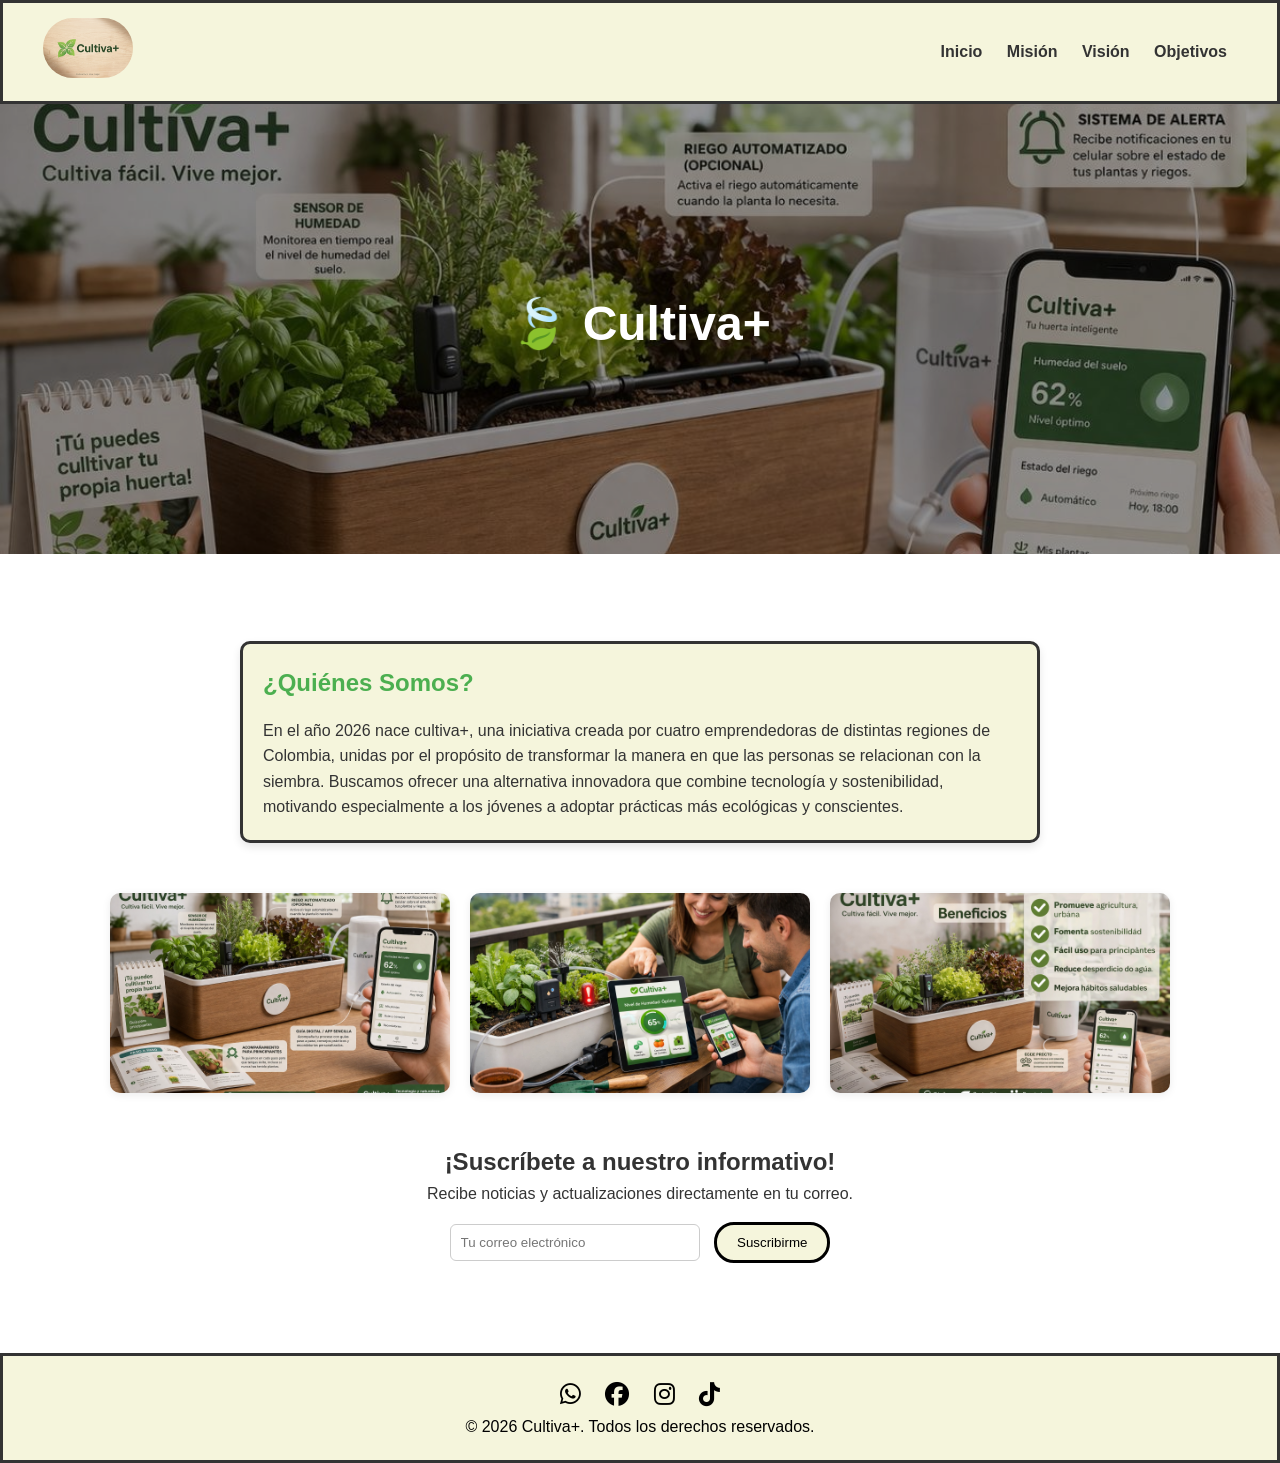
==== index.html @ 0cbb9d2d "Add files via upload" ====
<!DOCTYPE html>
<html lang="es">
  <head>
    <meta charset="UTF-8">
    <meta name="viewport" content="width=device-width, initial-scale=1.0">
    <title>Cultiva+</title>
    <meta name="description"
      content="Cultiva+: Cultiva+ es una iniciativa colombiana liderada por cuatro emprendedoras que busca transformar la relación con la siembra mediante la tecnología y la sostenibilidad.
       Su objetivo principal es motivar a los jóvenes a adoptar hábitos ecológicos y conscientes a través de la innovación agrícola.">
    <link rel="shortcut icon" href="img/logo.png" type="image/x-icon">
    <link rel="stylesheet" href="css/index.css">
    <link rel="stylesheet" href="css/indexResponsive.css">
    <link rel="stylesheet"
      href="https://cdnjs.cloudflare.com/ajax/libs/font-awesome/6.7.2/css/all.min.css">
  </head>

  <body>

    <!-- HEADER -->
<header class="header">

  <div class="logo">
    <img src="img/logo.png" alt="Cultiva+">
  </div>

  <!-- BOTÓN HAMBURGUESA -->
  <!-- <input type="checkbox" id="menu_bar">
  <label for="menu_bar" class="menu-icon">☰</label> -->

  <!-- MENÚ -->
  <nav class="menu">
    <a href="index.html">Inicio</a>
    <a href="mision.html">Misión</a>
    <a href="vision.html">Visión</a>
    <a href="objetivos.html">Objetivos</a>
  </nav>

</header>

    <!-- HERO -->
    <section class="hero">
      <img src="img/4.jpg" alt="Cultiva+">
      <div class="hero-text">
        <h1>🍃 Cultiva+</h1>
        <!-- <p>Natural, saludable y sostenible. ¡Disfruta lo mejor del yogurt
          artesanal!</p> -->
        <!-- <a href="#suscripcion" class="btn">Quiero Suscribirme</a> -->
      </div>
    </section>

    <!-- SECCIONES -->
    <main>
      <section id="quienes-somos" class="card">
        <h2>¿Quiénes Somos?</h2>
        <p>En el año 2026 nace cultiva+, una iniciativa creada por cuatro emprendedoras de distintas regiones de Colombia, 
          unidas por el propósito de transformar la manera en que las personas se relacionan con la siembra. Buscamos ofrecer una alternativa innovadora que combine tecnología y sostenibilidad,
           motivando especialmente a los jóvenes a adoptar prácticas más ecológicas y conscientes.</p>
      </section>

      <!-- <section id="Estándares cumplidos" class="card">
        <h2>Estándares
          cumplidos </h2>
        <p>La empresa YOGURT NOVA S.A en este momento cuenta con estos
          ESTÁNDARES MÍNIMOS DEL SISTEMA DE
          GESTIÓN DE LA SEGURIDAD Y SALUD PARA EMPLEADORES Y CONTRATANTES.</p>
        </section> -->

      <!-- GALERIA -->
      <!-- <section class="card">
        <h2>Nuestros Productos</h2>
        <p>Conoce sobre nuestros productos</p>
        <li>Yogurt griego (50 g: $5.000, 1 litro: $12.000)</li>
        <li>Yogurt de mora (50 g: $4.500, 1 litro: $10.000)</li>
      </section> -->
      <div class="contenedor-galeria">
        <div class="galeria">
          <div class="contenedor-imagen">
            <figure>
              <img src="img/1.jpeg">
            </figure>
          </div>
          <div class="contenedor-imagen">
            <figure>
              <img src="img/2.jpeg">
            </figure>
          </div>
          <div class="contenedor-imagen">
            <figure>
              <img src="img/3.jpeg">
            </figure>
          </div>
        </div>
      </div>

      <!-- SUSCRIPCIÓN -->
      <section id="suscripcion" class="suscripcion">
        <h2>¡Suscríbete a nuestro informativo!</h2>
        <p>Recibe noticias y actualizaciones directamente en tu correo.</p>
        <form action="#">
          <input type="email" placeholder="Tu correo electrónico" required>
          <button type="submit">Suscribirme</button>
        </form>
      </section>
    </main>

      <!-- FOOTER -->
      <footer class="footer">
        <div class="social-icons">
          <a href="#"><i class="fab fa-whatsapp"></i></a>
          <a href="#"><i class="fab fa-facebook"></i></a>
          <a
            href="#"><i
              class="fab fa-instagram"></i></a>
          <a href target="_blank"><i class="fab fa-tiktok"></i></a>
        </div>
        <p>© 2026 Cultiva+. Todos los derechos reservados.</p>
      </footer>
    </body>
  </html>
---- css/index.css ----
/* Reset básico */
* {
  margin: 0;
  padding: 0;
  box-sizing: border-box;
  font-family: "Arial", sans-serif;
}

body {
  color: #333;
  line-height: 1.6;
}

/* HEADER */
.header {
  display: flex;
  justify-content: space-between;
  align-items: center;
  padding: 15px 40px;
  background: #F5F5DC;
  position: sticky;
  top: 0;
  z-index: 1000;
  border-style: solid;
}

.header .logo img {
  height: 60px;
  border-radius: 50px;
}

.menu a {
  margin: 0 10px;
  text-decoration: none;
  color: #333;
  font-weight: bold;
}
.menu a:hover {
  color: #4caf50;
}

/* HERO */
.hero {
  position: relative;
  text-align: center;
  color: white;
}
.hero img {
  width: 100%;
  height: 450px;
  object-fit: cover;
  filter: brightness(0.6);
}
.hero-text {
  position: absolute;
  top: 50%;
  left: 50%;
  transform: translate(-50%, -50%);
}
.hero-text h1 {
  font-size: 3rem;
  margin-bottom: 15px;
}
.hero-text p {
  margin-bottom: 20px;
}
.btn {
  background: #4caf50;
  color: #F5F5DC;
  padding: 12px 20px;
  border-radius: 8px;
  text-decoration: none;
}
.btn:hover {
  background: #45a049;
}

/* SECCIONES */
main {
  padding: 40px 20px;
}
.card {
  margin: 40px auto;
  max-width: 800px;
  background: #F5F5DC;
  padding: 20px;
  border-radius: 10px;
  box-shadow: 0 4px 8px rgba(0,0,0,0.1);
  border-style: solid;
}
.card h2 {
  margin-bottom: 15px;
  color: #4caf50;
}

/* SUSCRIPCIÓN */
.suscripcion {
  text-align: center;
  margin: 50px 0;
}
.suscripcion form {
  margin-top: 15px;
}
.suscripcion input {
  padding: 10px;
  width: 250px;
  border: 1px solid #ccc;
  border-radius: 6px;
}
.suscripcion button {
  padding: 10px 20px;
  margin-left: 10px;
  background: #F5F5DC;
  border: none;
  color: black;
  border-radius: 20px;
  border-style: solid;
  cursor: pointer;
}
.suscripcion button:hover {
  background: #45a049;
}

/* FOOTER */
.footer {
  background: #F5F5DC;
  color: black;
  text-align: center;
  padding: 20px;
  border-color: #333;
  border-style: solid;
}
.footer .social-icons a {
  margin: 0 10px;
  color: black;
  font-size: 1.5rem;
}
.footer .social-icons a:hover {
  color: #4caf50;
}

/*GALERIA*/

.contenedor-galeria {
  max-width: 1100px;
  margin: 50px auto;
  padding: 0 20px;
}

.galeria {
  display: grid;
  grid-template-columns: repeat(auto-fit, minmax(220px, 1fr));
  gap: 20px;
}

.contenedor-imagen {
  overflow: hidden;
  border-radius: 10px;
  box-shadow: 0 2px 8px rgba(0,0,0,0.08);
  background: #fff;
  transition: transform 0.2s;
}

.contenedor-imagen:hover {
  transform: scale(1.03);
  box-shadow: 0 6px 16px rgba(76,175,80,0.15);
}

.contenedor-imagen img {
  width: 100%;
  height: 200px;
  object-fit: cover;
  display: block;
  transition: transform 0.3s;
}

.contenedor-imagen:hover img {
  transform: scale(1.07);
}

@media (max-width: 600px) {
  .galeria {
    grid-template-columns: 1fr;
  }
  .contenedor-imagen img {
    height: 160px;
  }
}

/* RESPONSIVE */
@media (max-width: 768px) {
  .menu {
    display: block;
  }
  .hero-text h1 {
    font-size: 2rem;
  }
  .hero-text p {
    font-size: 1rem;
  }
}
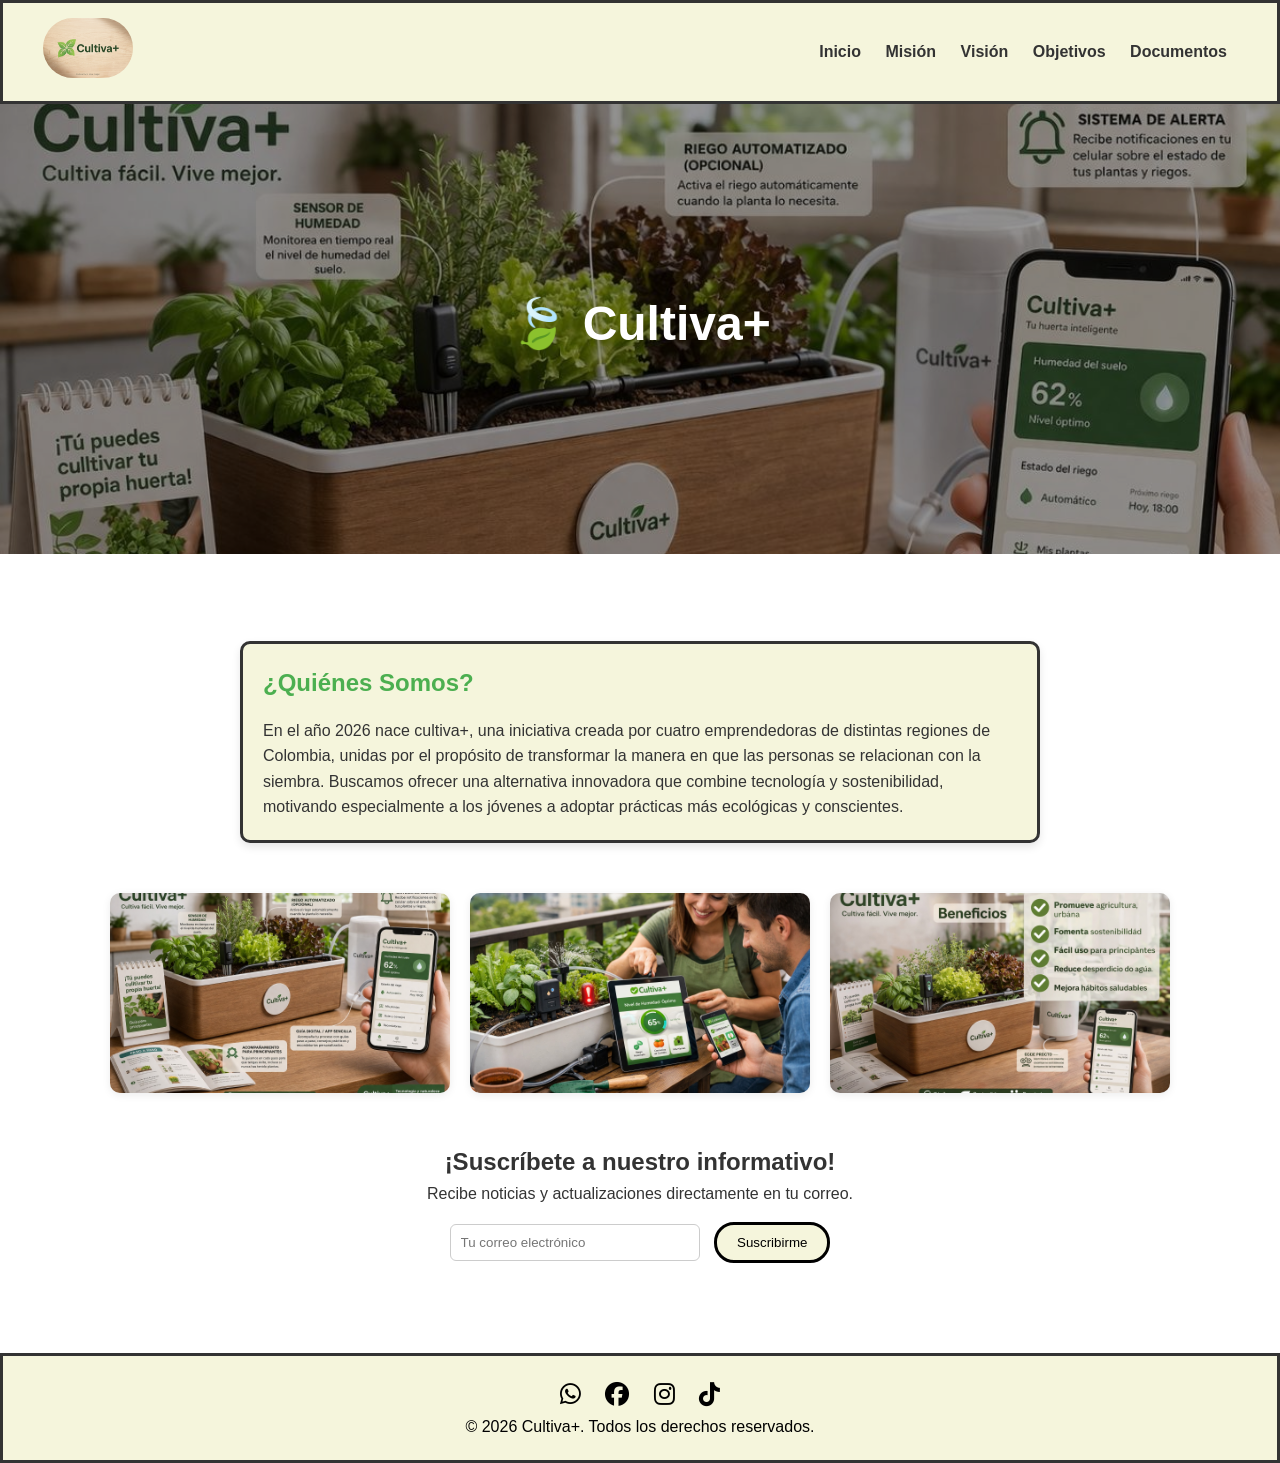
==== commit cea9bfc2: "Eliminar archivos obsoletos y actualizar enlaces en la navegación" ====
--- a/index.html
+++ b/index.html
@@ -33,6 +33,7 @@
     <a href="mision.html">Misión</a>
     <a href="vision.html">Visión</a>
     <a href="objetivos.html">Objetivos</a>
+    <a href="documentos.html">Documentos</a>
   </nav>
 
 </header>
